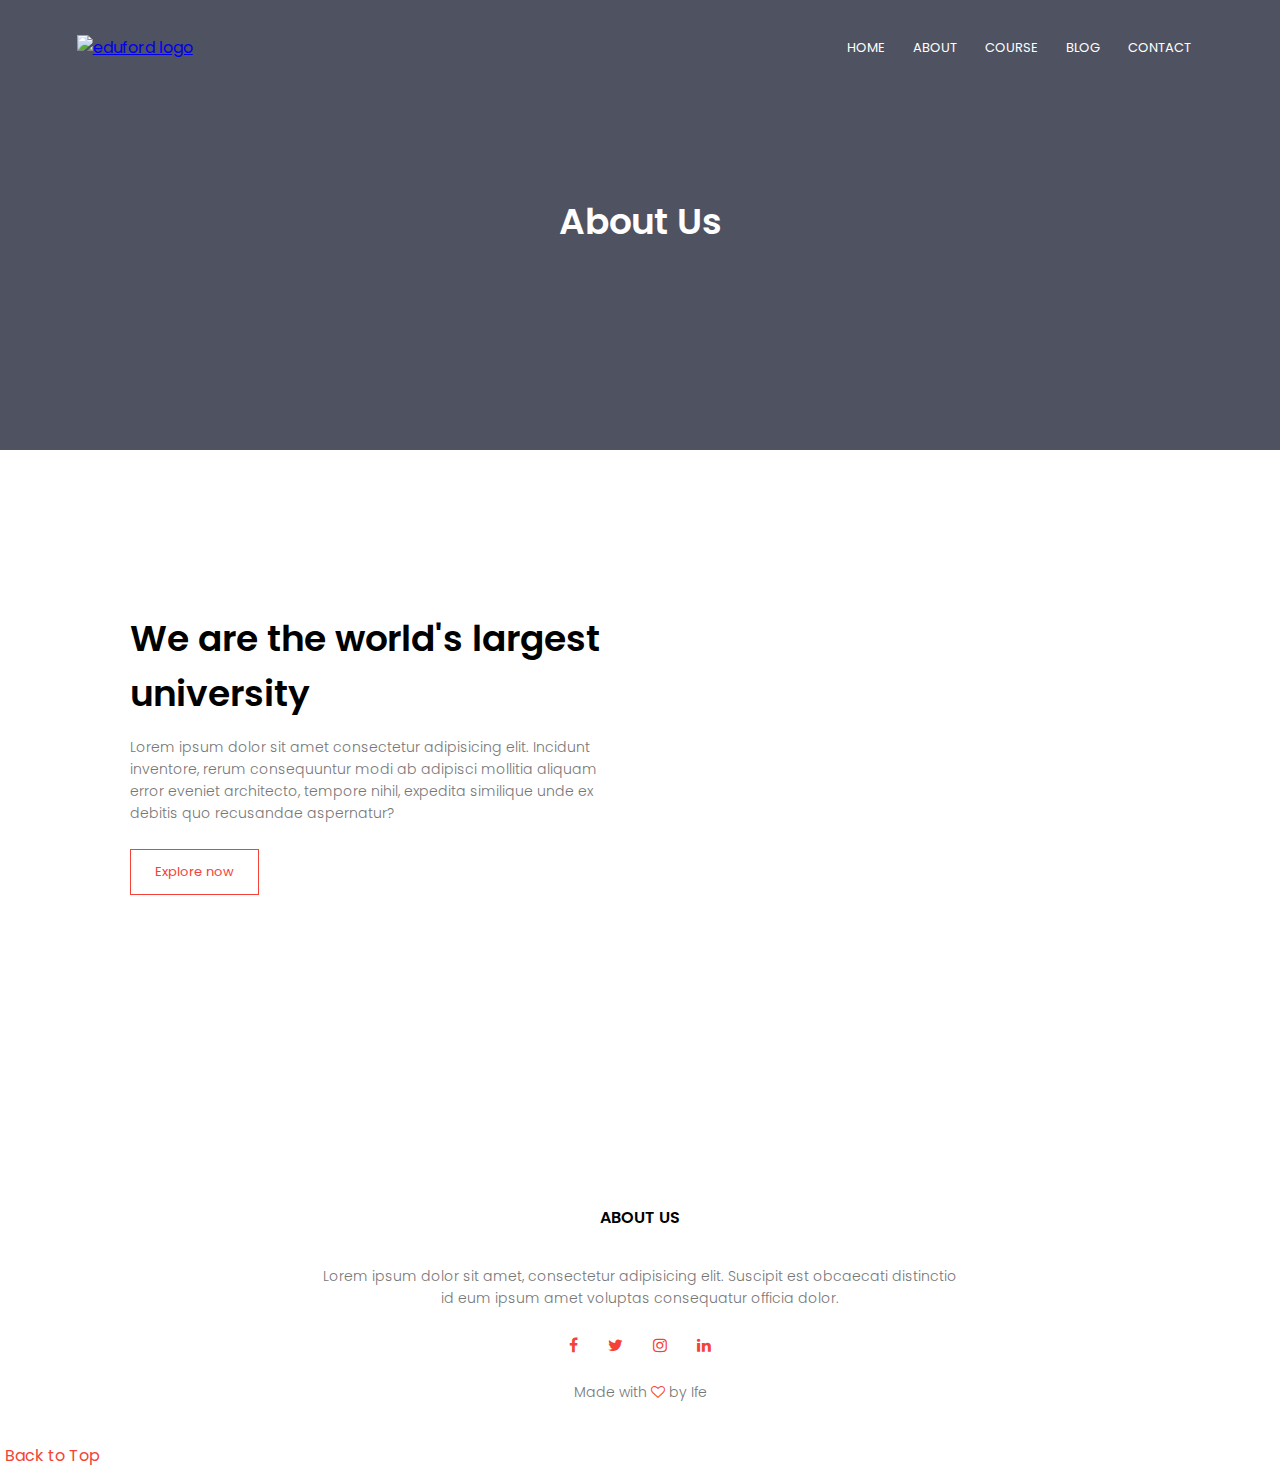
==== about.html @ f66fdf96 "Add files via upload" ====
<!DOCTYPE html>
<html lang="en">
<head>
    <meta charset="UTF-8">
    <meta http-equiv="X-UA-Compatible" content="IE=edge">
    <meta name="viewport" content="width=device-width, initial-scale=1.0">
    <link rel="stylesheet" href="styles.css">
    <link rel="preconnect" href="https://fonts.googleapis.com">
    <title>University Website</title>
    <link rel="preconnect" href="https://fonts.gstatic.com" crossorigin>
    <link href="https://fonts.googleapis.com/css2?family=Poppins:wght@100;200;300;400;600&display=swap" rel="stylesheet">
    <link rel="stylesheet" href="https://stackpath.bootstrapcdn.com/font-awesome/4.7.0/css/font-awesome.min.css">
    
</head>
<body>
<section class="sub-header" id="#top">
    <nav>
        <a href="index.html"><img src="./eduford_img/logo.png" alt="eduford logo"></a>
        <div class="nav-links" id="navLinks">
            <i class="fa fa-times" onclick="hideMenu()"></i>
            <ul>
                <li><a href="index.html">HOME</a></li>
                <li><a href="about.html">ABOUT</a></li>
                <li><a href="course.html">COURSE</a></li>
                <li><a href="blog.html">BLOG</a></li>
                <li><a href="contact.html">CONTACT</a></li>
            </ul>
        </div>
        <i class="fa fa-bars" onclick="showMenu()"></i>
    </nav>
    <h1>About Us</h1>
</section>

<!-- ------------about us content----------------- -->
<section class="about-us">
    <div class="row">
        <div class="about-col">
            <h1>We are the world's largest university</h1>
            <p>Lorem ipsum dolor sit amet consectetur adipisicing elit. Incidunt inventore, rerum consequuntur modi ab adipisci mollitia aliquam error eveniet architecto, tempore nihil, expedita similique unde ex debitis quo recusandae aspernatur?</p>
            <a href="" class="hero-btn red-btn">Explore now</a>
        </div>
        <div class="about-col">
            <img src="./eduford_img/about.jpg" alt="">
        </div>
    </div>
</section>

<!------Footer------>
<section class="footer">
    <h4>ABOUT US</h4>
    <p>Lorem ipsum dolor sit amet, consectetur adipisicing elit. Suscipit est obcaecati distinctio <br> id eum ipsum amet voluptas consequatur officia dolor.</p>
    <div class="icons">
        <i class="fa fa-facebook" ></i>
        <i class="fa fa-twitter" ></i>
        <i class="fa fa-instagram" ></i>
        <i class="fa fa-linkedin" ></i>
    </div>
    <p>Made with <i class="fa fa-heart-o" ></i> by Ife</p>
</section>
<a href="#top" class="bktp">Back to Top</a>

<!--Javascript for Toogle Menu-->
<script>
    var navLinks= document.getElementById("navLinks");

    function showMenu(){
        navLinks.style.right = "0";
    }
    function hideMenu(){
        navLinks.style.right = "-200px";
    }
</script>

</body>
</html>
---- styles.css ----
*{
    margin: 0;
    padding: 0;
    font-family: 'Poppins', sans-serif;
}

.header{
    min-height: 100vh;
    width: 100%;
    background-image: linear-gradient(rgba(4,9,30,0.7),rgba(4,9,30,0.7)),url(./eduford_img/banner.png);
    background-position: center;
    background-size: cover;
    position: relative;
}

nav{
    display: flex;
    padding: 2% 6%;
    justify-content: space-between;
    align-items: center;
}

nav img{
    width: 150px;
}

.nav-links{
    flex: 1;
    text-align: right;
}

.nav-links ul li{
    display: inline-block;
    list-style: none;
    padding: 8px 12px;
    position: relative;
}

.nav-links ul li a{
    color: #fff;
    text-decoration: none;
    font-size: 13px;
}

.nav-links ul li::after{
    content: '';
    width: 0%;
    height: 2px;
    background: #f44336;
    display: block;
    margin: auto;
    transition: 0.5s;
}
.nav-links ul li:hover::after{ 
    width: 100%;
}
.text-box{
    width: 90%;
    color: #fff;
    position: absolute;
    top: 50%;
    left: 50%;
    transform: translate(-50%, -50%);
    text-align: center;
}
.text-box h1{
    font-size: 62px;
}
.text-box p{
    margin: 10px 0 40px;
    color: #fff;
    font-size: 14px;
}
.hero-btn{
    color: #f44336;
    text-decoration: none;
    display: inline-block;
    border: 1px solid #f44336;
    padding: 12px 24px;
    font-size: 13px;
    background: transparent;
    position: relative;
    cursor: pointer;
}
.hero-btn:hover{
    border: 1px solid #f44336;
    background: #f44336;
    transition: 1s;
    color: white;
}
nav .fa{
    display: none;
}
@media(max-width: 700px){

    .text-box h1{
        font-size: 20px;
    }
    .nav-links ul li{
        display:  block;
    }
    .nav-links{
        position: fixed;
        background: #f44336;
        height: 100vh;
        width: 200px;
        top: 0;
        right: -200px;
        text-align: left;
        z-index: 2;
        transition: 1s;
    }
    nav .fa{
        display: block;
        color: #fff;
        margin: 10px;
        font-size: 22px;
        cursor: pointer;
        
    }
    .nav-links ul{
        padding: 30px; 
    }
}

/*------course------*/
.course{
    width: 80%;
    margin: auto;
    text-align: center;
    padding-top: 100px;
}
h1{
    font-size: 36px;
    font-weight: 600;
}
p{
    color: #777;
    font-size: 14px;
    font-weight: 300;
    line-height: 22px;
    padding: 10px;
}
.row{
    margin-top: 5%;
    display: flex;
    justify-content: space-between;
}
.course-col{
    flex-basis: 31%;
    background: #fff3f3;
    border-radius: 10px;
    margin-bottom: 5%;
    padding: 20px 12px;
    box-sizing: border-box;
    transition: 0.5s;
}
h3{
    text-align: center;
    font-weight: 600;
    margin: 12px 0;
}
.course-col:hover{
    box-shadow: 0 0 20px 0px rgba(0,0,0,0.2);
}
@media(max-width: 700px){
    .row{
        flex-direction: column;
        
    }
}

/*------campus------*/
.campus{
    width: 80%;
    margin: auto;
    text-align: center;
    padding-top: 50px
}
.campus-col{
    flex-basis: 32%;
    position: relative;
    border-radius: 10px;
    margin-bottom: 30%;
    overflow: hidden;
}
.campus-col img{
    width: 100%;
    display: block;
}
.layer{
    background: transparent;
    height: 100%;
    width: 100%;
    position: absolute;
    top: 0;
    left: 0;
    transition: 0.5s;
}
.layer:hover{
    background: rgba(226,0,0,0.7);
}
.layer h3{
    width: 100%;
    font-weight: 500;
    color: #fff;
    font-size: 26px;
    bottom: 0;
    left: 50%;
    transform: translateX(-50%);
    position: absolute;
    opacity: 0;
    transition: 0.5s;
}
.layer:hover h3{
    bottom: 49%;
    opacity: 1;
}

/*-----facilities-----*/
.facilities{
    width: 80%;
    margin: auto;
    text-align: center;
    padding-top: 100px;
}
.facilities-col{
    flex-basis: 31%;
    border-radius: 10px;
    margin-bottom: 5%;
    text-align: left;
}
.facilities-col img{
    width: 100%;
    border-radius: 10px;
}
.facilities-col p{
    padding: 0;
}
.facilities-col h3{
    margin-top: 16px;
    margin-bottom: 15px;
    text-align: left;
}

/*----testimonials----*/
.testimonials{
    width: 80%;
    margin: auto;
    text-align: center;
    padding-top: 100px;
}
.testimonial-col{
    flex-basis: 44%;
    border-radius: 10px;
    margin: 5%;
    text-align: left;
    cursor: pointer;
    padding: 25px;
    background: #fff3f3;
    display: flex;
}
.testimonial-col img{
    height:40px ;
    margin-left: 5px;
    margin-right: 30px;
    border-radius: 50%;
}
.testimonial-col p{
    padding: 0;
}
.testimonial-col h3{
    padding-top: 15px;
    text-align: left;
}
.testimonial-col .fa{
    color: #f44336;
}
@media(max-width: 700px){
    .testimonial-col img{
        margin-left: 0px;
        margin-right: 15px;
    }
}

/*-----call to action-----*/
.cta{
    margin: 100px auto;
    width: 80%;
    background-image: linear-gradient(rgba(0,0,0,0.7),rgba(0,0,0,0.7)), url(eduford_img/banner2.jpg); 
    background-position: center;
    background-size: cover;
    border-radius: 10px;
    text-align: center;
    padding: 100px 0;
}
.cta h1{
    color: #fff;
    margin-bottom: 40px;
    padding: 0;
}
@media(max-width: 700px){
    .cta h1{
        font-size: 24px;
    }
}

/*------Footer------*/
.footer{
    width: 100%;
    text-align: center;
    padding: 30px 0;
}
.footer h4{
    margin-bottom: 25px;
    margin-top: 200px;
    font-weight: 600;
}
.icons .fa{
    color: #f44336;
    margin: 0 13px;
    cursor: pointer;
    padding: 18px 0;
}
.fa-heart-o{
    color: #f44336;
}
/* -----------back to top button ------------- */
.bktp{
    text-decoration: none;
    color: #f44336;
    background: transparent;
    padding: 5px;
    margin-bottom: 5%;
}

/* --------------------about us page ------------------------- */
.sub-header{
    height: 50vh;
    width: 100%;
    background-image: linear-gradient(rgba(4,9,30,0.7), rgba(4,9,30,0.7)), url(./eduford_img/background.jpg);
    background-position: center;
    background-size: cover;
    text-align: center;
    color: #fff;
}
.sub-header h1{
    margin-top: 100px;
}
.about-us{
    width: 80%;
    margin: auto;
    padding-top: 80px;
    padding-bottom: 50px;
}
.about-col{
    flex-basis: 48%;
    padding: 30px 2px;
}
.about-col img{
    width: 100%;
}
.about-col h1{
    padding: 0;
}
.about-col p{
    padding: 15px 0 25px;
}
.red-btn{
    border: 1px solid #f44336;
    background: transparent;
    color: #f44336;
}
.red-btn:hover{
    color: #fff;
}

/* ----------blog-content---------- */
.blog-content{
    width: 80%;
    margin: auto;
    padding: 60px 0;
}
.blog-left{
    flex-basis: 65%;
}
.blog-left img{
    width: 100%;
}
.blog-left h2{
    color: #222;
    font-weight: 600;
    margin: 30px 0;
}
.blog-left p{
    color: #999;
    padding: 0;
}

.blog-right{
    flex-basis: 32%;
}
.blog-right h3{
    background: #f44336;
    color: #fff;
    padding: 7px 0;
    font-size: 16px;
    margin-bottom: 20px;
}
.blog-right div{
    display: flex;
    align-items: center;
    justify-content: space-between;
    color: #555;
    padding: 8px;
    box-sizing: border-box;
}

.comment-box{
    border: 1px solid #ccc;
    margin: 50px 0;
    padding: 10px 20px;
}
.comment-box h3{
    text-align: left;
}

.comment-form input, .comment-form textarea{
    width: 100%;
    padding: 10px;
    margin: 15px 0;
    box-sizing: border-box;
    border: none;
    outline: none;
    background: #f0f0f0;
}
.comment-form button{
    margin: 10px 0;
}

@media(max-width:700px){
    .sub-header h1{
        font-size: 24px;
    }
}

/* ------contact us page------ */
.location{
    width: 80%;
    margin: auto;
    padding: 80px 0;
}
.location iframe{
    width: 100%;
}
.contact-us{
    width: 80%;
    margin: auto;
}
.contact-col{
    flex-basis: 48%;
    margin-bottom: 30px;
}
.contact-col div{
    /* display: flex; */
    align-items: center;
    margin-bottom: 40px;
}
.contact-col div .fa{
    font-size: 28px;
    color: #f44336;
    margin: 10px;
    margin-right: 10px;

}
.contact-col div p{
    padding: 0;
}
.contact-col div h5{
    font-size: 20px;
    margin-bottom: 5px;
    color: #555;
    font-weight: 400;
}
.contact-col input, .contact-col textarea{
    width: 100%;
    padding: 15px;
    margin-bottom: 17px;
    outline: none;
    border: 1px solid #ccc;
    box-sizing: border-box;
}
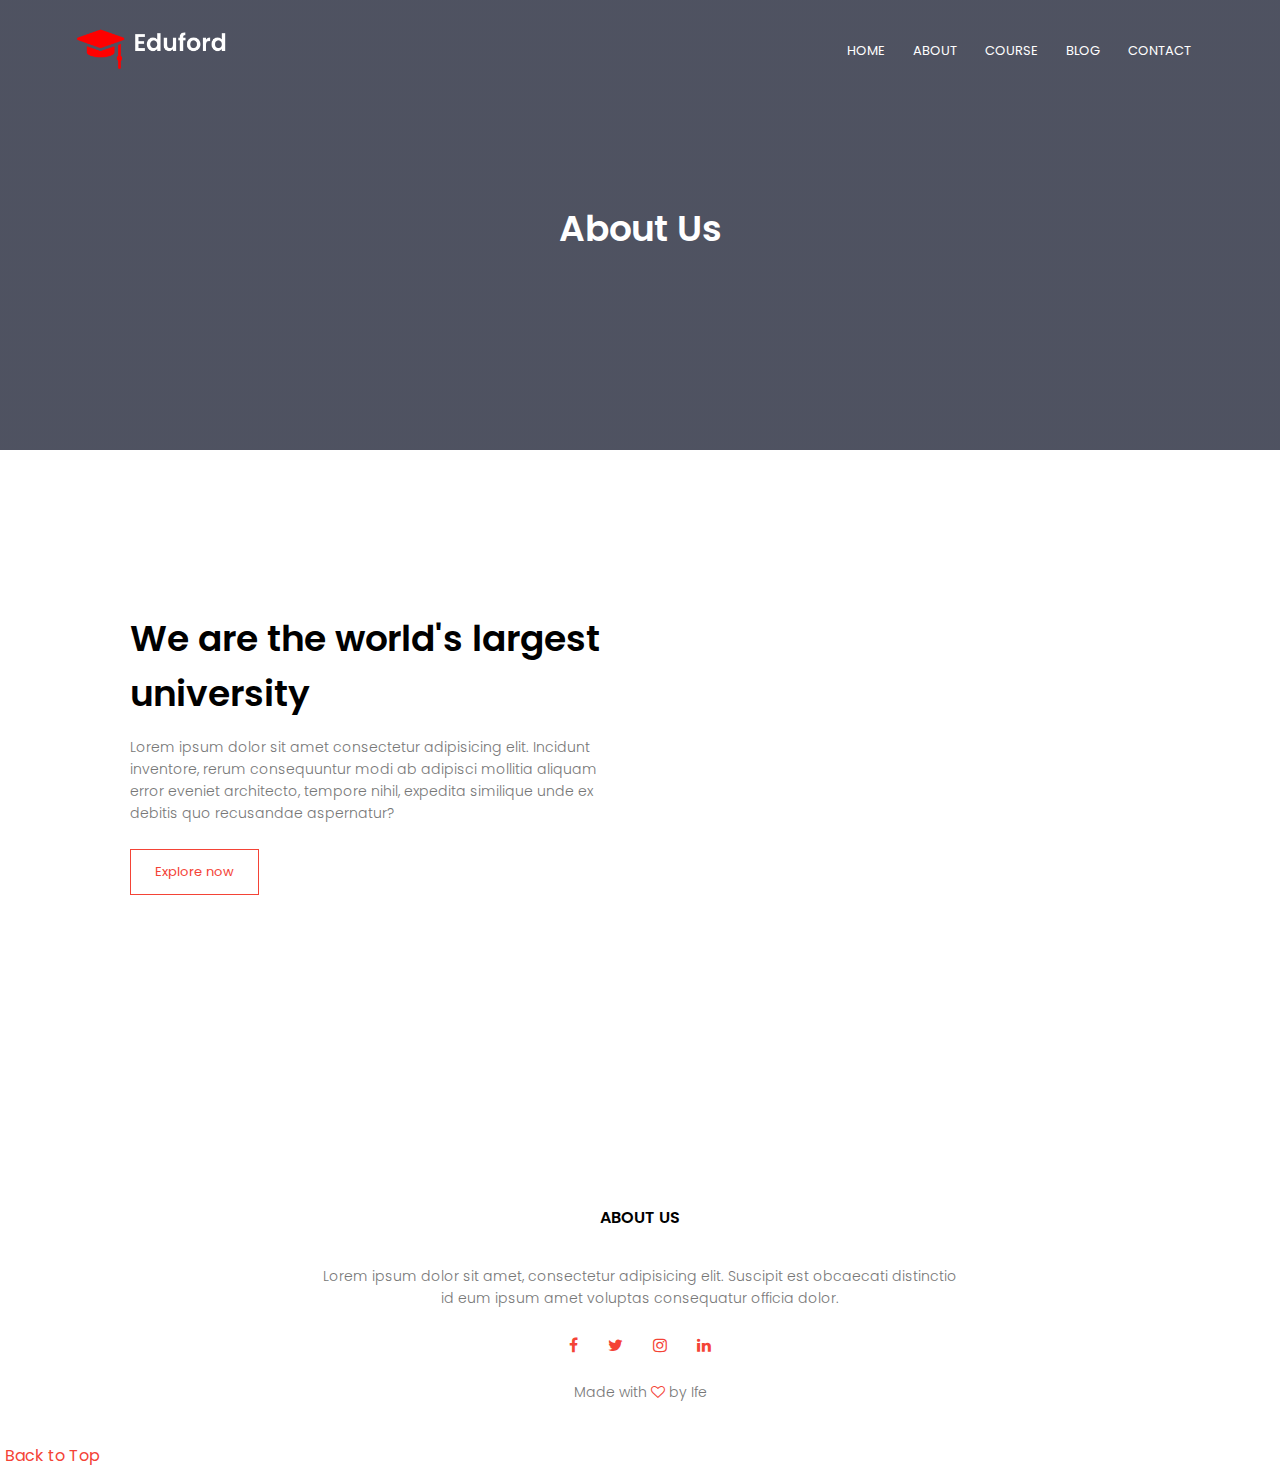
==== commit a990ceb5: "Update about.html" ====
--- a/about.html
+++ b/about.html
@@ -15,7 +15,7 @@
 <body>
 <section class="sub-header" id="#top">
     <nav>
-        <a href="index.html"><img src="./eduford_img/logo.png" alt="eduford logo"></a>
+        <a href="index.html"><img src="logo.png" alt="eduford logo"></a>
         <div class="nav-links" id="navLinks">
             <i class="fa fa-times" onclick="hideMenu()"></i>
             <ul>
@@ -72,4 +72,4 @@
 </script>
 
 </body>
-</html>+</html>
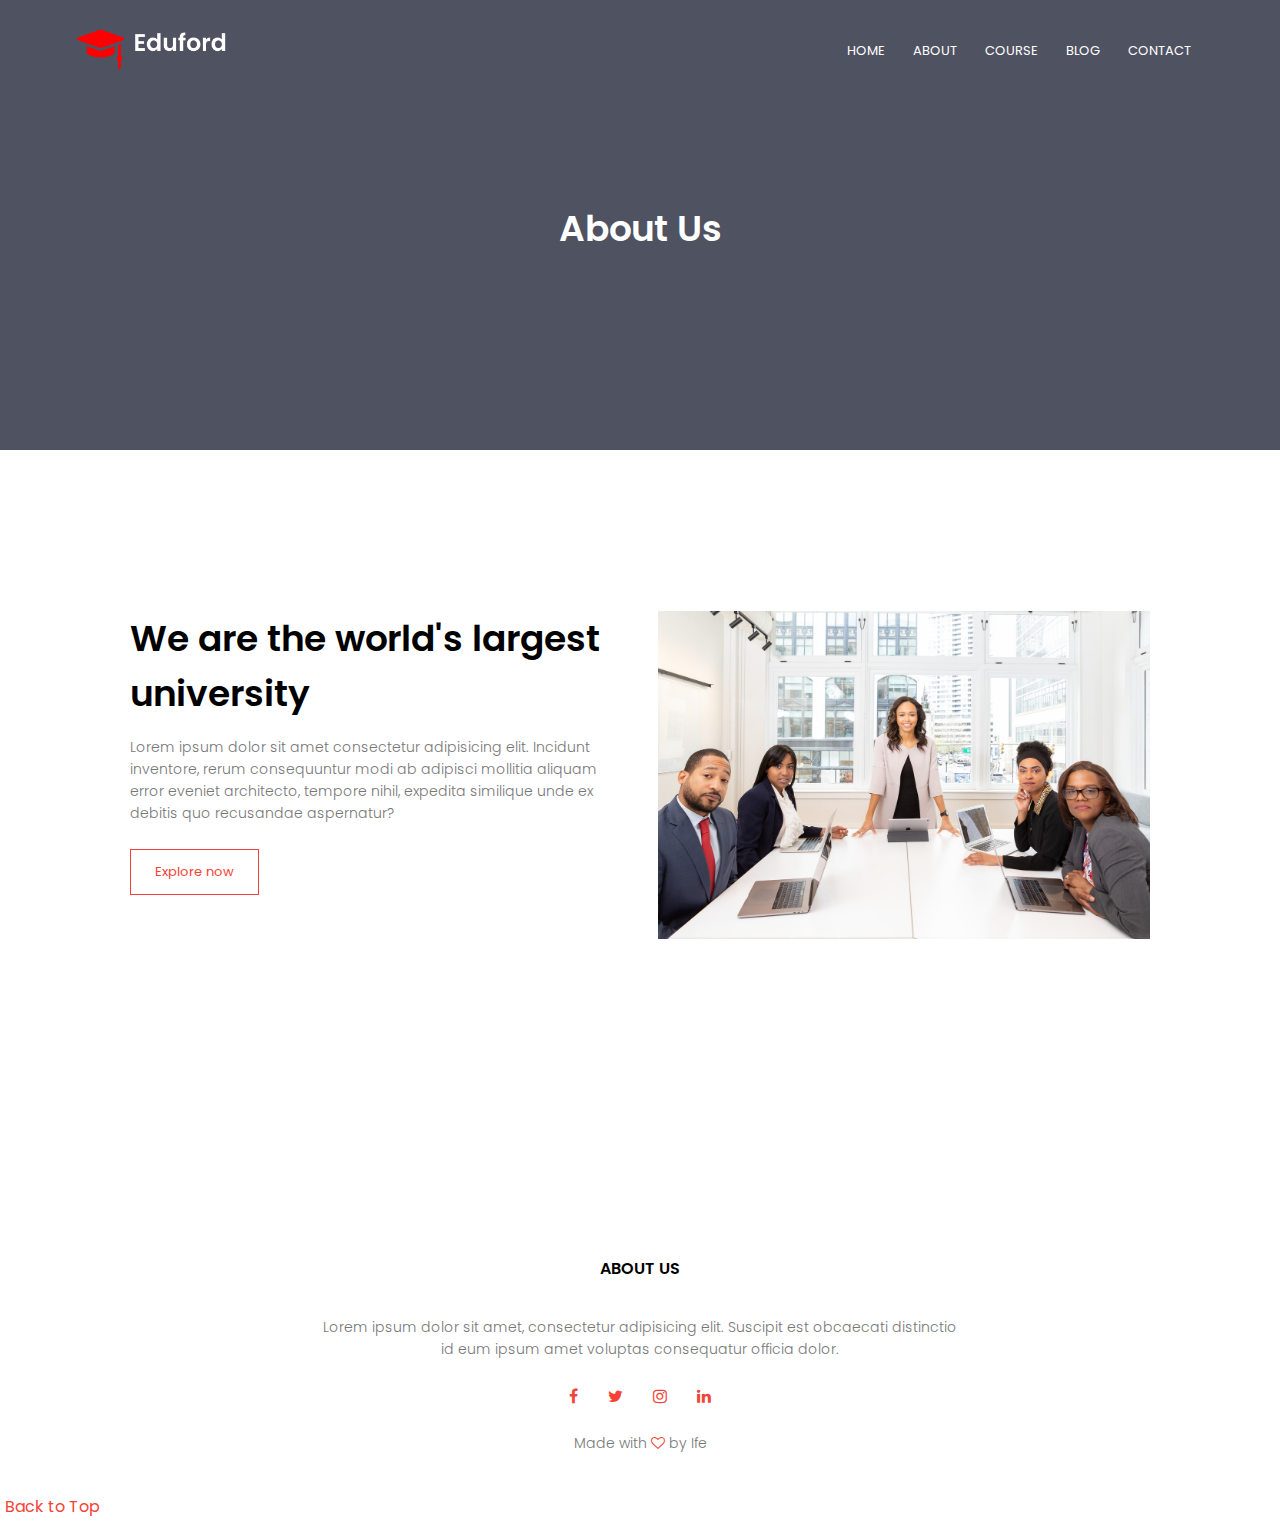
==== commit 8c0b3ced: "Update about.html" ====
--- a/about.html
+++ b/about.html
@@ -40,7 +40,7 @@
             <a href="" class="hero-btn red-btn">Explore now</a>
         </div>
         <div class="about-col">
-            <img src="./eduford_img/about.jpg" alt="">
+            <img src="about.jpg" alt="">
         </div>
     </div>
 </section>
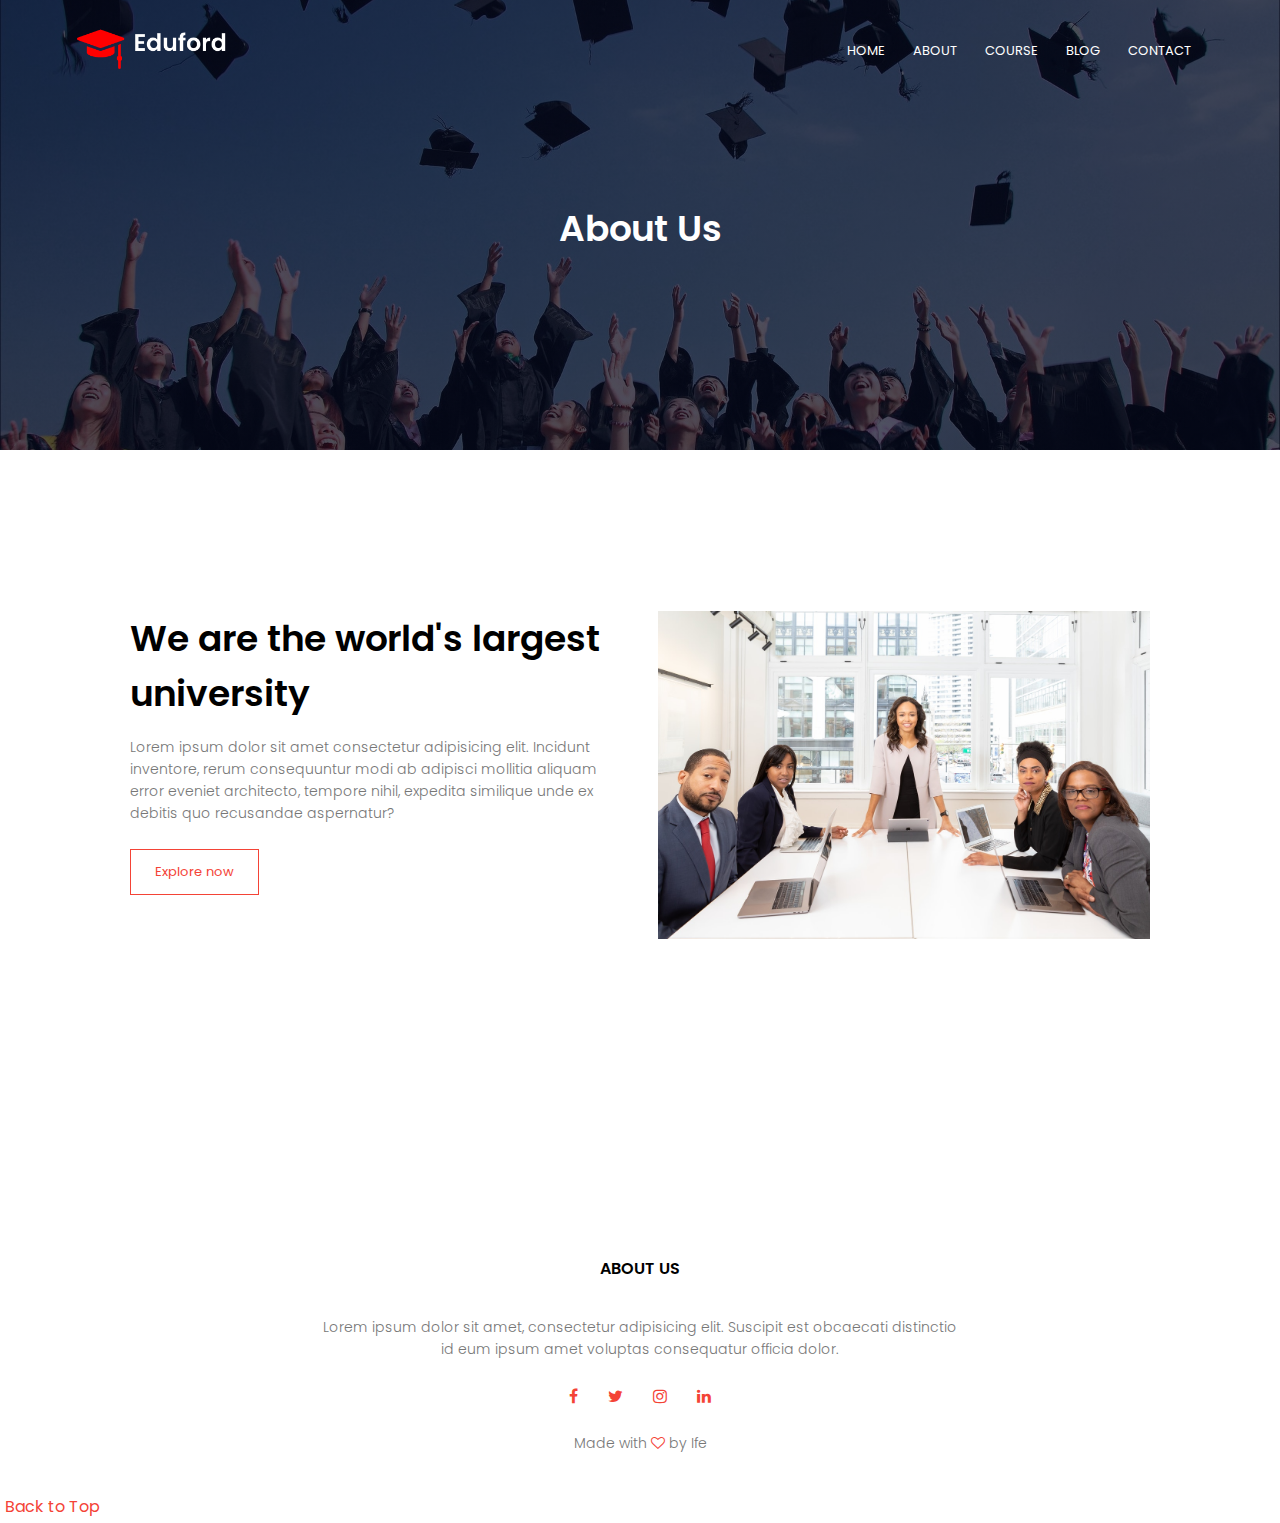
==== commit 2663ba59: "Update about.html" ====
--- a/about.html
+++ b/about.html
@@ -7,6 +7,7 @@
     <link rel="stylesheet" href="styles.css">
     <link rel="preconnect" href="https://fonts.googleapis.com">
     <title>University Website</title>
+    <link rel="icon" image="image/x-icon" href="logo.png">
     <link rel="preconnect" href="https://fonts.gstatic.com" crossorigin>
     <link href="https://fonts.googleapis.com/css2?family=Poppins:wght@100;200;300;400;600&display=swap" rel="stylesheet">
     <link rel="stylesheet" href="https://stackpath.bootstrapcdn.com/font-awesome/4.7.0/css/font-awesome.min.css">
--- a/styles.css
+++ b/styles.css
@@ -7,7 +7,7 @@
 .header{
     min-height: 100vh;
     width: 100%;
-    background-image: linear-gradient(rgba(4,9,30,0.7),rgba(4,9,30,0.7)),url(./eduford_img/banner.png);
+    background-image: linear-gradient(rgba(4,9,30,0.7),rgba(4,9,30,0.7)),url(banner.png);
     background-position: center;
     background-size: cover;
     position: relative;
@@ -287,7 +287,7 @@
 .cta{
     margin: 100px auto;
     width: 80%;
-    background-image: linear-gradient(rgba(0,0,0,0.7),rgba(0,0,0,0.7)), url(eduford_img/banner2.jpg); 
+    background-image: linear-gradient(rgba(0,0,0,0.7),rgba(0,0,0,0.7)), url(banner2.jpg); 
     background-position: center;
     background-size: cover;
     border-radius: 10px;
@@ -338,7 +338,7 @@
 .sub-header{
     height: 50vh;
     width: 100%;
-    background-image: linear-gradient(rgba(4,9,30,0.7), rgba(4,9,30,0.7)), url(./eduford_img/background.jpg);
+    background-image: linear-gradient(rgba(4,9,30,0.7), rgba(4,9,30,0.7)), url(background.jpg);
     background-position: center;
     background-size: cover;
     text-align: center;
@@ -489,4 +489,4 @@
     outline: none;
     border: 1px solid #ccc;
     box-sizing: border-box;
-}+}
